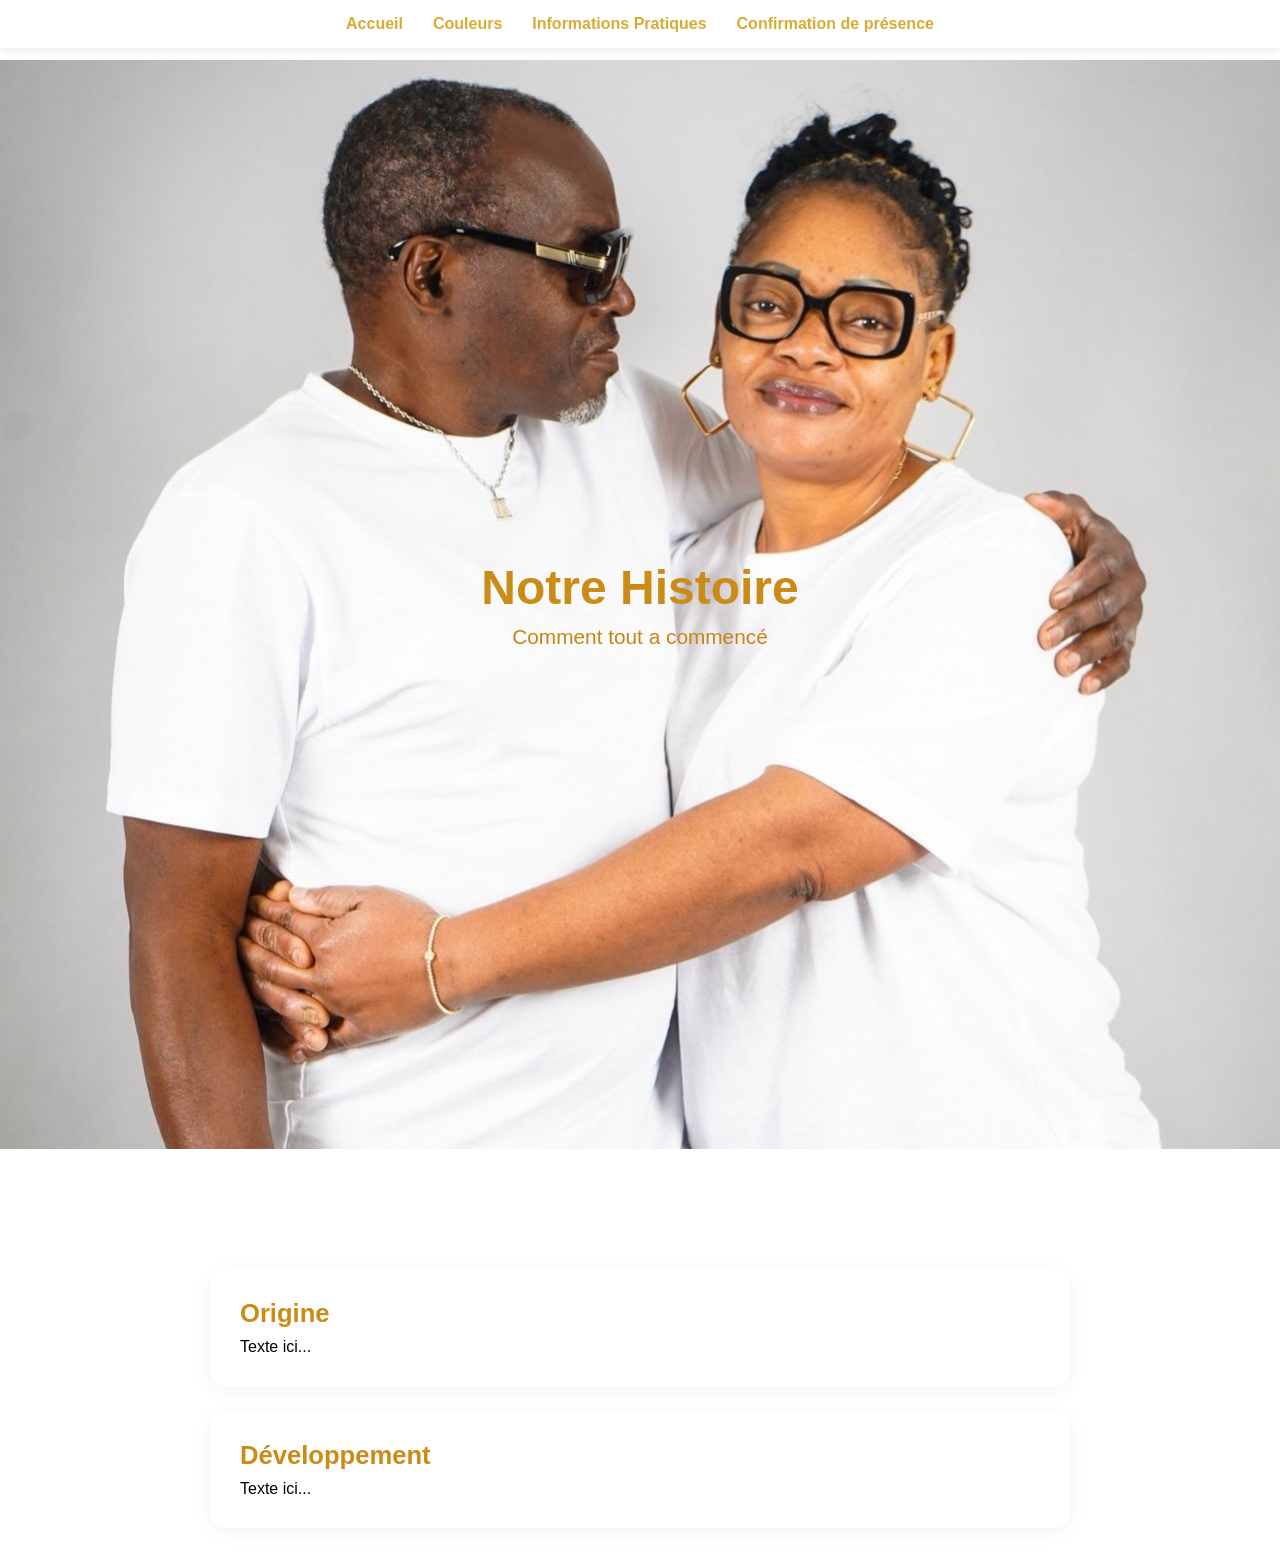
==== couleurs.html @ a3b30427 "retrait de hstoire et galerie, ajout de couleurs" ====
<!DOCTYPE html>
<html lang="fr">
<head>
  <meta charset="UTF-8">
  <meta name="viewport" content="width=device-width, initial-scale=1.0">
  <title>Notre Histoire</title>
  <link rel="stylesheet" href="style.css">
</head>

<body>

<header class="topnav">
  <nav>
    <a href="index.html">Accueil</a>
    <a href="histoire.html">Couleurs</a>
    <a href="info.html">Informations Pratiques</a>
    <a href="presence.html">Confirmation de présence</a>
  </nav>
</header>

<header class="hero-histoire">
  <div class="hero-content">
    <h1>Notre Histoire</h1>
    <p>Comment tout a commencé</p>
  </div>
</header>

<main class="container">
  <section class="bloc">
    <h2>Origine</h2>
    <p>Texte ici...</p>
  </section>

  <section class="bloc">
    <h2>Développement</h2>
    <p>Texte ici...</p>
  </section>
</main>

</body>
</html>
---- style.css ----
/* RESET */
* {
  margin: 0;
  padding: 0;
  box-sizing: border-box;
  font-family: "Segoe UI", sans-serif;
}

/* TRANSITION ENTRE LES PAGES */
body {
  opacity: 0;
  animation: fadeIn 0.6s ease forwards;
}

@keyframes fadeIn {
  from { opacity: 0; }
  to   { opacity: 1; }
}

/* MENU FIXE */
.topnav {
  width: 100%;
  background: rgb(255, 255, 255);
  padding: 15px 0;
  position: fixed;
  top: 0;
  left: 0;
  box-shadow: 0 2px 10px rgba(0,0,0,0.1);
  z-index: 1000;
}

.topnav nav {
  max-width: 1000px;
  margin: auto;
  display: flex;
  justify-content: center;
  gap: 30px;
}

.topnav a {
  text-decoration: none;
  color: #daab32;
  font-weight: 600;
  font-size: 1rem;
  transition: 0.3s;
}

.topnav a:hover {
  color: #4f46e5;
}

/* IMAGES DE FOND DIFFÉRENTES PAR PAGE */
.hero-accueil {
  background-image: url("images/Mariage Carole et Alain-25.jpg");
  background-size: cover;
  background-position: center;
  padding: 200px 20px;
  text-align: center;
  color: white;
  margin-top: 60px;
}


.hero-histoire {
  background-image: url("images/pic1.jpeg");
  background-size: cover;
  background-position: center;
  padding: 500px 20px;
  text-align: center;
  color: white;
  margin-top: 60px;
}

.hero-info {
  background-image: url("https://images.unsplash.com/photo-1499084732479-de2c02d45fc4");
  background-size: cover;
  background-position: center;
  padding: 140px 20px;
  text-align: center;
  color: white;
  margin-top: 60px;
}

.hero-galerie {
  background-image: url("https://images.unsplash.com/photo-1499084732479-de2c02d45fc4");
  background-size: cover;
  background-position: center;
  padding: 140px 0px;
  text-align: center;
  color: white;
  margin-top: 60px;
}

.hero-presence {
  background-image: url("https://images.unsplash.com/photo-1515165562835-c4c1b0d0b2c1");
  background-size: cover;
  background-position: center;
  padding: 140px 20px;
  text-align: center;
  color: white;
  margin-top: 60px;
}


.hero-content h1 {
  font-size: 3rem;
  font-weight: 700;
  color: #ca8b17;
}

.hero-content p {
  font-size: 1.3rem;
  margin-top: 10px;
  color: #c68515;
}

/* CONTENU */
.container {
  max-width: 900px;
  margin: 120px auto 40px;
  padding: 0 20px;
}

.bloc {
  background: white;
  padding: 30px;
  border-radius: 16px;
  margin-bottom: 25px;
  box-shadow: 0 4px 20px rgba(0,0,0,0.05);
}

.bloc h2 {
  margin-bottom: 10px;
  font-size: 1.6rem;
  color: #ca8b17;
}
.bloc h3 {
  margin-bottom: 5px;
  font-size: 1.6rem;
  color: #ca8b17;
}

/* GALERIE */
.galerie {
  display: grid;
  grid-template-columns: repeat(auto-fit, minmax(250px, 1fr));
  gap: 15px;
}

.galerie img {
  width: 100%;
  border-radius: 12px;
  box-shadow: 0 4px 15px rgba(0, 0, 0, 0.1);
}

/* FORMULAIRE */
.formulaire {
  display: flex;
  flex-direction: column;
  gap: 15px;
}

.formulaire input,
.formulaire select {
  padding: 10px;
  border-radius: 8px;
  border: 1px solid #ccc;
}

.formulaire button {
  padding: 12px;
  background: #4f46e5;
  color: white;
  border: none;
  border-radius: 8px;
  cursor: pointer;
  font-weight: 600;
}

/* Mise en forme des sections */
.info-section h2 {
  margin-bottom: 20px;
}

.info-item {
  margin-bottom: 15px;
}

.info-item h3 {
  font-size: 1.2rem;
  color: #a17fea; /* lavande */
  margin-bottom: 5px;
}

/* Palette améliorée */
.palette-image {
  width: 100%;
  max-width: 100px;
  display: block;
  margin: 20px auto;
  border-radius: 12px;
  box-shadow: 0 4px 15px rgba(0,0,0,0.1);
}
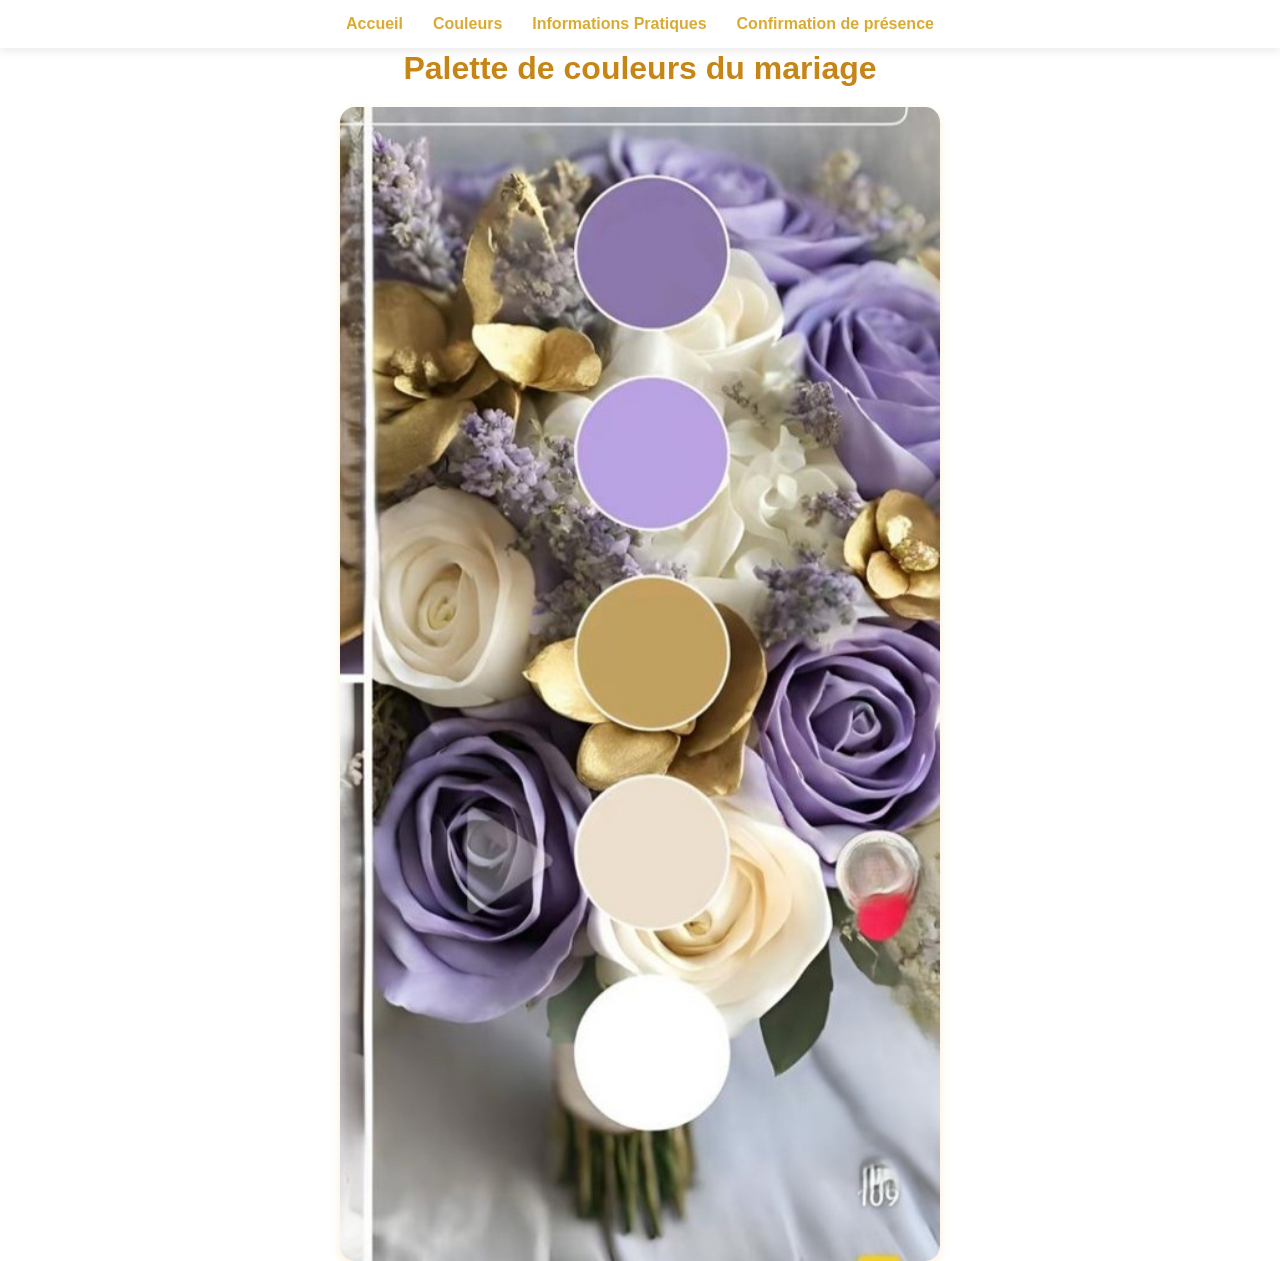
==== commit e396f6ed: "modif" ====
--- a/couleurs.html
+++ b/couleurs.html
@@ -3,7 +3,7 @@
 <head>
   <meta charset="UTF-8">
   <meta name="viewport" content="width=device-width, initial-scale=1.0">
-  <title>Notre Histoire</title>
+  <title>Couleurs du marriage</title>
   <link rel="stylesheet" href="style.css">
 </head>
 
@@ -12,30 +12,16 @@
 <header class="topnav">
   <nav>
     <a href="index.html">Accueil</a>
-    <a href="histoire.html">Couleurs</a>
+    <a href="couleurs.html">Couleurs</a>
     <a href="info.html">Informations Pratiques</a>
     <a href="presence.html">Confirmation de présence</a>
   </nav>
 </header>
+<section class="palette">
+  <h1>Palette de couleurs du mariage</h1>
+  <img src="images/palette.jpg" alt="Palette de couleurs du mariage">
+</section>
 
-<header class="hero-histoire">
-  <div class="hero-content">
-    <h1>Notre Histoire</h1>
-    <p>Comment tout a commencé</p>
-  </div>
-</header>
-
-<main class="container">
-  <section class="bloc">
-    <h2>Origine</h2>
-    <p>Texte ici...</p>
-  </section>
-
-  <section class="bloc">
-    <h2>Développement</h2>
-    <p>Texte ici...</p>
-  </section>
-</main>
 
 </body>
 </html>
--- a/style.css
+++ b/style.css
@@ -61,7 +61,7 @@
 }
 
 
-.hero-histoire {
+.hero-couleurs {
   background-image: url("images/pic1.jpeg");
   background-size: cover;
   background-position: center;
@@ -193,11 +193,22 @@
 }
 
 /* Palette améliorée */
-.palette-image {
-  width: 100%;
-  max-width: 100px;
+.palette {
+  text-align: center;
+  margin-top: 50px;
+}
+
+.palette h1 {
+  margin-bottom: 20px;
+  font-size: 32px;
+  color:#c68515
+}
+
+.palette img {
   display: block;
-  margin: 20px auto;
-  border-radius: 12px;
-  box-shadow: 0 4px 15px rgba(0,0,0,0.1);
-}
+  margin: 0 auto;   /* centre l'image */
+  width: 80%;
+  max-width: 600px;
+  border-radius: 15px;
+  box-shadow: 0 4px 10px rgba(237, 177, 48, 0.2);
+}
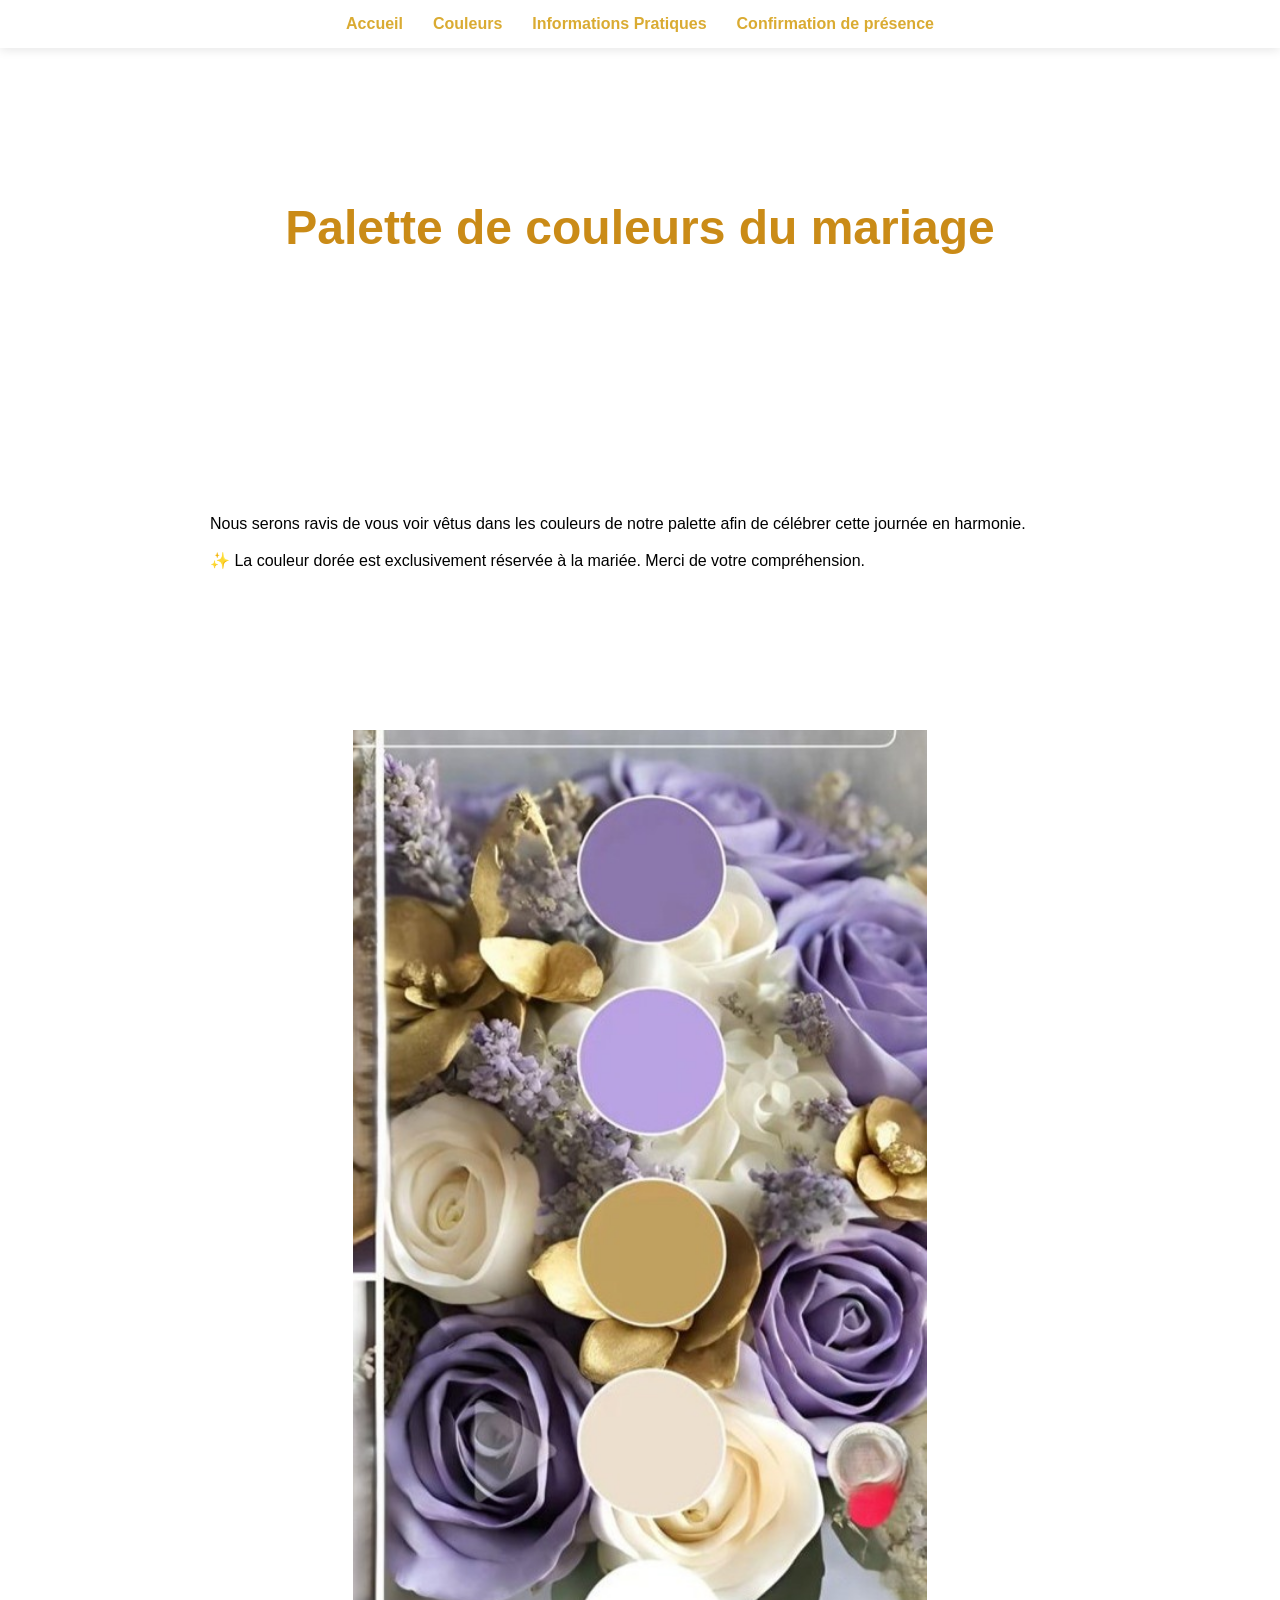
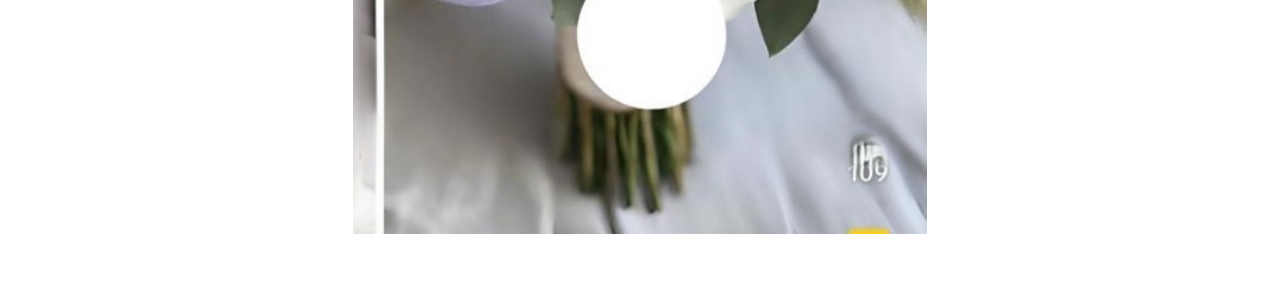
==== commit 12d27cb1: "modif" ====
--- a/couleurs.html
+++ b/couleurs.html
@@ -3,7 +3,7 @@
 <head>
   <meta charset="UTF-8">
   <meta name="viewport" content="width=device-width, initial-scale=1.0">
-  <title>Couleurs du marriage</title>
+  <title>Couleurs</title>
   <link rel="stylesheet" href="style.css">
 </head>
 
@@ -17,11 +17,23 @@
     <a href="presence.html">Confirmation de présence</a>
   </nav>
 </header>
-<section class="palette">
-  <h1>Palette de couleurs du mariage</h1>
-  <img src="images/palette.jpg" alt="Palette de couleurs du mariage">
-</section>
 
+<header class="hero-couleurs">
+  <div class="hero-content">
+    <h1>Palette de couleurs du mariage</h1>
+  </div>
+</header>
 
+<main class="container">
+  <p class="texte-couleur">
+    Nous serons ravis de vous voir vêtus dans les couleurs de notre palette afin de célébrer cette journée en harmonie.  
+    <br><br>
+    ✨ La couleur dorée est exclusivement réservée à la mariée. Merci de votre compréhension.
+  </p>
+  <section class="palette">
+    <img src="images/palette.jpg" alt="Palette de couleurs">
+  </section>
+
+</main>
 </body>
 </html>
--- a/style.css
+++ b/style.css
@@ -62,10 +62,10 @@
 
 
 .hero-couleurs {
-  background-image: url("images/pic1.jpeg");
+  background-image: url("https://images.unsplash.com/photo-1519741497674-611481863552");
   background-size: cover;
   background-position: center;
-  padding: 500px 20px;
+  padding: 140px 20px;
   text-align: center;
   color: white;
   margin-top: 60px;
@@ -140,19 +140,6 @@
   color: #ca8b17;
 }
 
-/* GALERIE */
-.galerie {
-  display: grid;
-  grid-template-columns: repeat(auto-fit, minmax(250px, 1fr));
-  gap: 15px;
-}
-
-.galerie img {
-  width: 100%;
-  border-radius: 12px;
-  box-shadow: 0 4px 15px rgba(0, 0, 0, 0.1);
-}
-
 /* FORMULAIRE */
 .formulaire {
   display: flex;
@@ -193,22 +180,17 @@
 }
 
 /* Palette améliorée */
+/* PAGE COULEURS */
 .palette {
   text-align: center;
-  margin-top: 50px;
-}
-
-.palette h1 {
-  margin-bottom: 20px;
-  font-size: 32px;
-  color:#c68515
+  margin-top: 140px; /* descend sous le menu */
+  padding: 20px;
 }
 
 .palette img {
   display: block;
-  margin: 0 auto;   /* centre l'image */
-  width: 80%;
-  max-width: 600px;
-  border-radius: 15px;
-  box-shadow: 0 4px 10px rgba(237, 177, 48, 0.2);
+  margin-left: auto;
+  margin-right: auto;
+  width: 70%;
+  max-width: 650px;
 }
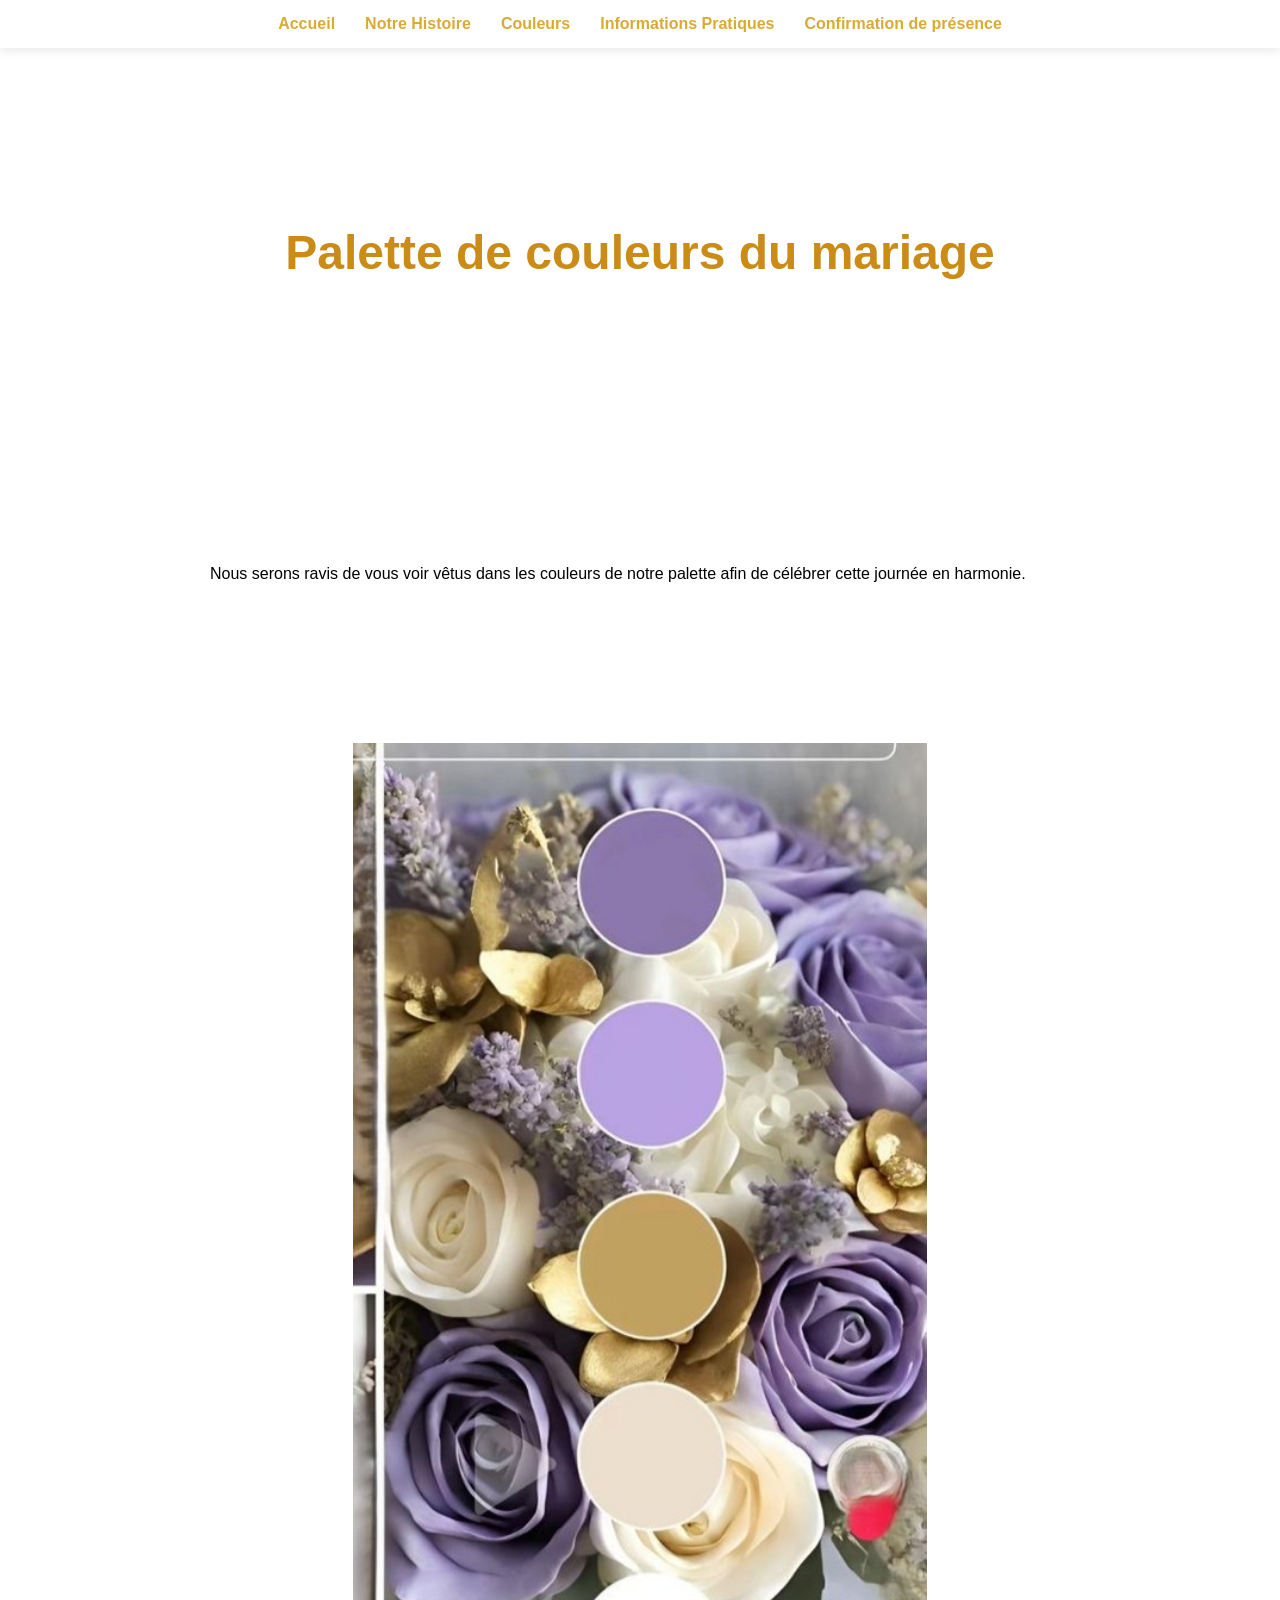
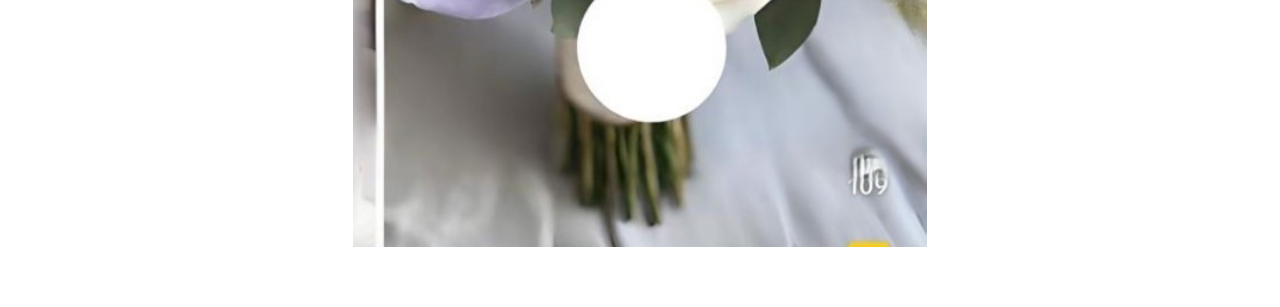
==== commit ff2b6410: "add histoire" ====
--- a/couleurs.html
+++ b/couleurs.html
@@ -12,6 +12,7 @@
 <header class="topnav">
   <nav>
     <a href="index.html">Accueil</a>
+    <a href="histoire.html">Notre Histoire</a>
     <a href="couleurs.html">Couleurs</a>
     <a href="info.html">Informations Pratiques</a>
     <a href="presence.html">Confirmation de présence</a>
@@ -27,8 +28,6 @@
 <main class="container">
   <p class="texte-couleur">
     Nous serons ravis de vous voir vêtus dans les couleurs de notre palette afin de célébrer cette journée en harmonie.  
-    <br><br>
-    ✨ La couleur dorée est exclusivement réservée à la mariée. Merci de votre compréhension.
   </p>
   <section class="palette">
     <img src="images/palette.jpg" alt="Palette de couleurs">
--- a/style.css
+++ b/style.css
@@ -51,7 +51,7 @@
 
 /* IMAGES DE FOND DIFFÉRENTES PAR PAGE */
 .hero-accueil {
-  background-image: url("images/Mariage Carole et Alain-25.jpg");
+  background-image: url("images/pic1.jpeg");
   background-size: cover;
   background-position: center;
   padding: 200px 20px;
@@ -62,7 +62,7 @@
 
 
 .hero-couleurs {
-  background-image: url("https://images.unsplash.com/photo-1519741497674-611481863552");
+  background-image: url("https://images.unsplash.com/photo-1499084732479-de2c02d45fc4");
   background-size: cover;
   background-position: center;
   padding: 140px 20px;
@@ -101,7 +101,12 @@
   margin-top: 60px;
 }
 
-
+.hero-content {
+  background: rgba(255,255,255,0.65);
+  padding: 25px;
+  border-radius: 20px;
+  display: inline-block;
+}
 .hero-content h1 {
   font-size: 3rem;
   font-weight: 700;
@@ -194,3 +199,37 @@
   width: 70%;
   max-width: 650px;
 }
+
+/* GALERIE HISTOIRE */
+.galerie-histoire {
+  display: grid;
+  grid-template-columns: repeat(auto-fit, minmax(250px, 1fr));
+  gap: 25px;
+  margin-top: 30px;
+}
+
+.photo-card {
+  background: white;
+  border-radius: 18px;
+  overflow: hidden;
+  box-shadow: 0 6px 18px rgba(0,0,0,0.08);
+  transition: transform 0.3s ease;
+  text-align: center;
+}
+
+.photo-card:hover {
+  transform: translateY(-5px);
+}
+
+.photo-card img {
+  width: 100%;
+  height: 320px;
+  object-fit: cover;
+}
+
+.photo-card p {
+  padding: 15px;
+  font-size: 1rem;
+  color: #a17fea;
+  font-weight: 600;
+}
